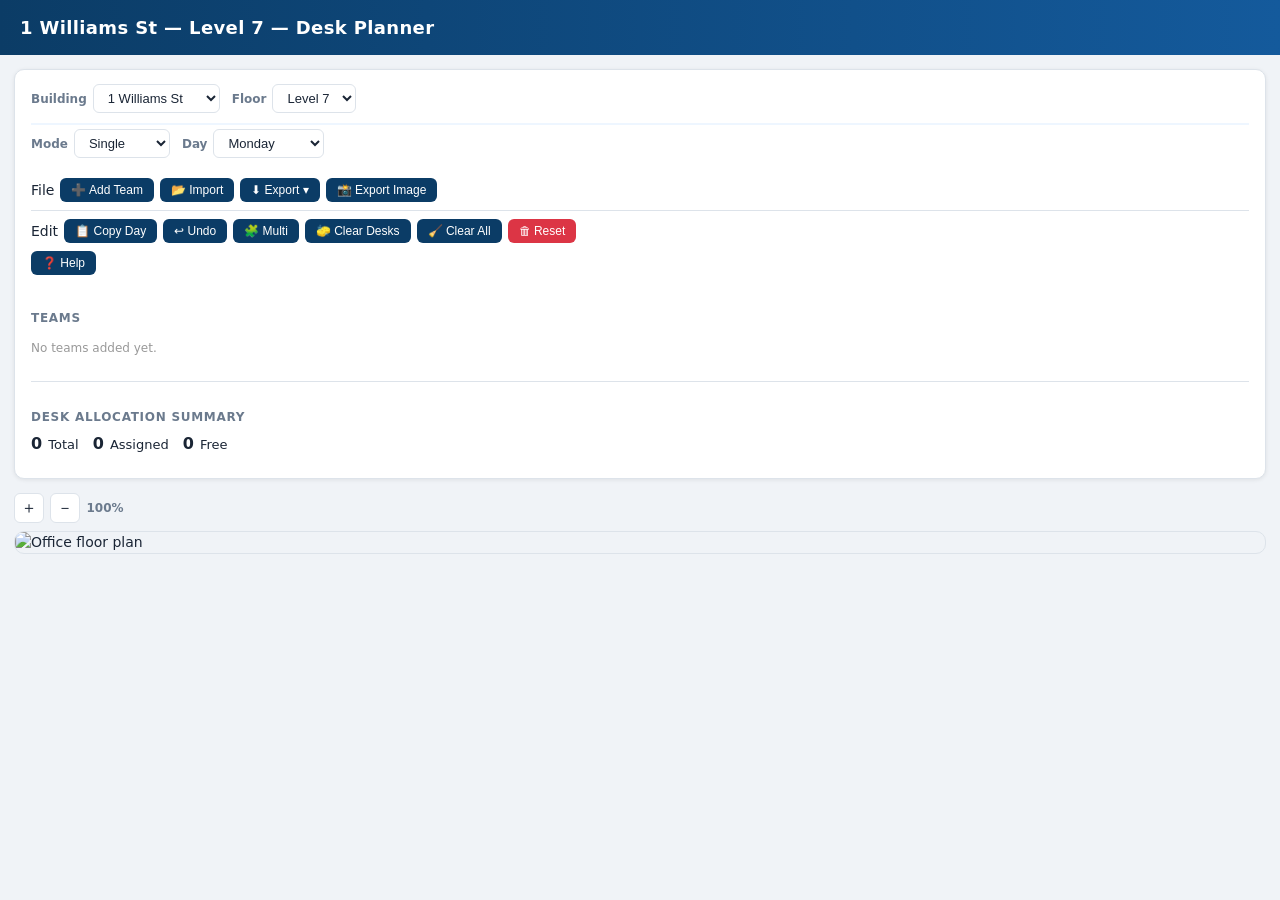
==== index.html @ b58423ae "Add files via upload" ====
<!DOCTYPE html>
<html lang="en">
<head>
  <meta charset="UTF-8">
  <meta name="viewport" content="width=device-width, initial-scale=1.0">
  <title>Desk Planner</title>
  <link rel="stylesheet" href="style.css">
</head>
<body>

  <header class="app-header">
    <h1 id="appTitle">Desk Planner</h1>
  </header>

  <div id="controls">

    <!-- Location row: Building + Floor -->
    <div class="view-row" id="locationRow">
      <div class="field-group">
        <span class="field-label">Building</span>
        <select id="building"></select>
      </div>
      <div class="field-group">
        <span class="field-label">Floor</span>
        <select id="floor"></select>
      </div>
    </div>

    <!-- View row: Mode + Day -->
    <div class="view-row">
      <div class="field-group">
        <span class="field-label">Mode</span>
        <select id="mode">
          <option value="single">Single</option>
          <option value="compare">Compare</option>
        </select>
      </div>
      <div class="field-group">
        <span class="field-label">Day</span>
        <select id="day"></select>
      </div>
      <div id="compareControls" class="field-group">
        <span class="field-label">vs</span>
        <select id="day2"></select>
      </div>
    </div>

    <div id="editControls">
      <div class="toolbar-section">
        <span class="toolbar-label">File</span>
        <button id="btn-add-team">➕ Add Team</button>
        <button id="btn-import">📂 Import</button>

        <!-- Export submenu -->
        <div class="submenu-wrap" id="exportSubmenuWrap">
          <button id="btn-export" class="submenu-trigger">⬇ Export ▾</button>
          <div class="submenu" id="exportSubmenu">
            <button id="btn-export-all">⬇ Export All Teams</button>
            <button id="btn-export-assigned">⬇ Export Assigned Teams</button>
          </div>
        </div>

        <button id="btn-export-image">📸 Export Image</button>
      </div>
      <div class="toolbar-section">
        <span class="toolbar-label">Edit</span>
        <button id="btn-copy">📋 Copy Day</button>
        <button id="btn-undo">↩ Undo</button>
        <button id="btn-multi">🧩 Multi</button>
        <button id="btn-clear-desks">🧽 Clear Desks</button>
        <button id="btn-clear-all">🧹 Clear All</button>
        <button id="btn-reset" class="btn-danger">🗑 Reset</button>
      </div>
      <div class="toolbar-section" style="border-top:none;padding-top:0;">
        <button id="btn-help">❓ Help</button>
      </div>

      <!-- Editable category label -->
      <div id="categoryHeaderWrap" class="category-header-wrap">
        <span id="categoryLabel" class="section-header category-label-text" title="Click to rename">Teams</span>
        <button id="btn-edit-category" class="category-edit-btn" title="Rename category">✏️</button>
      </div>
      <div id="categoryEditWrap" class="category-edit-wrap" style="display:none;">
        <input id="categoryInput" type="text" class="category-input" value="Teams" autocomplete="off" spellcheck="false">
        <button id="btn-category-save" class="category-save-btn">✓</button>
        <button id="btn-category-cancel" class="category-cancel-btn">✕</button>
      </div>

      <div id="legend"></div>

      <div class="summary-wrap">
        <div class="section-header">Desk Allocation Summary</div>
        <div id="summary"></div>
      </div>
    </div>
  </div>

  <!-- Copy modal -->
  <div id="copyModal" role="dialog" aria-modal="true">
    <h3>Copy Day To…</h3>
    <div id="copyDays"></div>
    <div class="modal-actions">
      <button id="btn-apply-copy">Apply</button>
      <button id="btn-cancel-copy" class="btn-danger">Cancel</button>
    </div>
  </div>

  <!-- Team edit modal -->
  <div id="teamEditModal" role="dialog" aria-modal="true">
    <div id="teamEditPanel">
      <div class="team-edit-header">
        <span class="team-edit-dot" id="teamEditDot"></span>
        <h3 id="teamEditTitle">Edit Team</h3>
      </div>
      <div class="team-edit-body">
        <label for="teamEditInput">Name</label>
        <input id="teamEditInput" type="text" autocomplete="off" spellcheck="false">
      </div>
      <div class="modal-actions">
        <button id="btn-team-edit-save">Save</button>
        <button id="btn-team-edit-delete" class="btn-danger">Delete</button>
        <button id="btn-team-edit-cancel" class="btn-secondary">Cancel</button>
      </div>
    </div>
    <div id="teamDeletePanel" style="display:none">
      <div class="team-edit-header">
        <span class="team-edit-dot" id="teamDeleteDot"></span>
        <h3 id="teamDeleteTitle">Delete Team?</h3>
      </div>
      <p id="teamDeleteMsg" style="margin:0 0 16px;font-size:13px;color:var(--text-muted);line-height:1.5;"></p>
      <div class="modal-actions" style="flex-wrap:wrap;">
        <button id="btn-dc-unassign" class="btn-danger">Delete &amp; Unassign</button>
        <button id="btn-dc-keep">Delete, Keep Colours</button>
        <button id="btn-dc-cancel" class="btn-secondary">Cancel</button>
      </div>
    </div>
  </div>

  <!-- Floor plan loading overlay -->
  <div id="floorLoading" class="floor-loading" style="display:none">
    <div class="floor-loading-inner">
      <div class="floor-loading-spinner"></div>
      <span id="floorLoadingLabel">Loading floor plan…</span>
    </div>
  </div>

  <!-- Map area -->
  <div class="map-area">

    <!-- Zoom controls (single view only) -->
    <div id="zoomControls" class="zoom-controls">
      <button id="btn-zoom-in"    class="zoom-btn" title="Zoom in">＋</button>
      <button id="btn-zoom-out"   class="zoom-btn" title="Zoom out">－</button>
      <span   id="zoomLabel"      class="zoom-label">100%</span>
      <button id="btn-zoom-reset" class="zoom-btn zoom-reset" title="Reset zoom" style="display:none">⤢ Fit</button>
    </div>

    <!-- Viewport clips overflow; mapBox scales inside it -->
    <div id="mapViewport" class="map-viewport">
      <div id="mapSingle" class="mapBox">
        <img id="floorPlanImg" src="" alt="Office floor plan">
        <div id="svgContainer" class="svgLayer"></div>
      </div>
    </div>

    <div id="compareWrap">
      <div class="compare-panel">
        <div class="compare-label" id="compareLabel1"></div>
        <div class="mapBox">
          <img id="floorPlanImg1" src="" alt="Floor plan day 1">
          <div id="svgContainer1" class="svgLayer"></div>
        </div>
      </div>
      <div class="compare-panel">
        <div class="compare-label" id="compareLabel2"></div>
        <div class="mapBox">
          <img id="floorPlanImg2" src="" alt="Floor plan day 2">
          <div id="svgContainer2" class="svgLayer"></div>
        </div>
      </div>
    </div>
  </div>

  <input type="file" id="fileInput" accept=".csv" style="display:none" aria-hidden="true">

  <script type="module" src="app.js"></script>
</body>
</html>
---- style.css ----
/* ============================================================
   style.css — Desk Planner
   ============================================================ */

/* ── CSS Variables ───────────────────────────────────────────── */
:root {
  --brand-dark:   #0b3c66;
  --brand-mid:    #145a9c;
  --brand-light:  #eef6ff;
  --accent:       #28a745;
  --danger:       #dc3545;

  --bg:           #f0f3f7;
  --surface:      #ffffff;
  --border:       #dde3ea;
  --text:         #1a2535;
  --text-muted:   #6b7a8d;

  --radius-sm:    6px;
  --radius-md:    10px;
  --radius-lg:    16px;

  --shadow-sm:    0 1px 4px rgba(0,0,0,0.08);
  --shadow-md:    0 4px 16px rgba(0,0,0,0.12);
  --shadow-lg:    0 8px 28px rgba(0,0,0,0.18);

  --toolbar-gap:  6px;
}

/* ── Reset & Base ────────────────────────────────────────────── */
*, *::before, *::after { box-sizing: border-box; }

body {
  font-family: "Segoe UI", system-ui, sans-serif;
  margin: 0;
  background: var(--bg);
  color: var(--text);
  font-size: 14px;
  line-height: 1.5;
}

/* ── Header ──────────────────────────────────────────────────── */
.app-header {
  background: linear-gradient(90deg, var(--brand-dark), var(--brand-mid));
  color: #fff;
  padding: 14px 20px;
  display: flex;
  align-items: center;
  gap: 12px;
}

.app-header h1 {
  margin: 0;
  font-size: 18px;
  font-weight: 600;
  letter-spacing: 0.02em;
}

/* ── Controls panel ──────────────────────────────────────────── */
#controls {
  background: var(--surface);
  margin: 14px;
  padding: 14px 16px;
  border-radius: var(--radius-md);
  box-shadow: var(--shadow-sm);
  border: 1px solid var(--border);
}

/* ── View row (Mode + Day selectors) ─────────────────────────── */
.view-row {
  display: flex;
  align-items: center;
  gap: 12px;
  flex-wrap: wrap;
  margin-bottom: 12px;
}

.field-group {
  display: flex;
  align-items: center;
  gap: 6px;
}

.field-label {
  font-size: 12px;
  font-weight: 600;
  color: var(--text-muted);
  white-space: nowrap;
}

select {
  padding: 5px 10px;
  border-radius: var(--radius-sm);
  border: 1px solid var(--border);
  background: var(--surface);
  color: var(--text);
  font-size: 13px;
  cursor: pointer;
  outline: none;
  transition: border-color 0.15s;
}

select:focus {
  border-color: var(--brand-mid);
}

#compareControls {
  display: none;
  align-items: center;
  gap: 8px;
}

/* ── Toolbar sections ─────────────────────────────────────────── */
.toolbar-section {
  display: flex;
  flex-wrap: wrap;
  gap: var(--toolbar-gap);
  align-items: center;
  padding: 8px 0;
}

.toolbar-section + .toolbar-section {
  border-top: 1px solid var(--border);
}

.toolbar-section-label {
  font-size: 10px;
  font-weight: 700;
  text-transform: uppercase;
  letter-spacing: 0.08em;
  color: var(--text-muted);
  min-width: 50px;
}

/* ── Export submenu ──────────────────────────────────────────── */
.submenu-wrap {
  position: relative;
  display: inline-flex;
}

.submenu-trigger {
  /* Inherits button styles — just needs a slight indicator */
}

.submenu {
  display: none;
  position: absolute;
  top: calc(100% + 4px);
  left: 0;
  background: var(--surface);
  border: 1px solid var(--border);
  border-radius: var(--radius-sm);
  box-shadow: var(--shadow-md);
  z-index: 500;
  min-width: 180px;
  padding: 4px 0;
  flex-direction: column;
}

.submenu-wrap:hover .submenu,
.submenu-wrap:focus-within .submenu {
  display: flex;
}

.submenu button {
  background: transparent;
  color: var(--text);
  border-radius: 0;
  padding: 8px 14px;
  width: 100%;
  justify-content: flex-start;
  font-size: 13px;
}

.submenu button:hover {
  background: var(--brand-light);
  color: var(--brand-dark);
}

/* ── Buttons ─────────────────────────────────────────────────── */
button {
  display: inline-flex;
  align-items: center;
  gap: 5px;
  background: var(--brand-dark);
  color: #fff;
  border: none;
  padding: 5px 11px;
  border-radius: var(--radius-sm);
  cursor: pointer;
  font-size: 12px;
  font-weight: 500;
  white-space: nowrap;
  transition: background 0.15s, transform 0.1s;
}

button:hover  { background: var(--brand-mid); }
button:active { transform: scale(0.97); }

/* Variant — danger */
button.btn-danger { background: var(--danger); }
button.btn-danger:hover { background: #b02a37; }

/* Variant — success / active state for multi */
button[data-active="true"] { background: var(--accent); }

/* ── Editable category label ─────────────────────────────────── */
.category-header-wrap {
  display: flex;
  align-items: center;
  gap: 6px;
  margin: 12px 0 6px;
}

.category-label-text {
  margin: 0;
  cursor: pointer;
}

.category-label-text:hover {
  color: var(--brand-mid);
}

.category-edit-btn {
  all: unset;
  font-size: 11px;
  cursor: pointer;
  opacity: 0;
  transition: opacity 0.15s;
  line-height: 1;
}

.category-header-wrap:hover .category-edit-btn {
  opacity: 1;
}

.category-edit-wrap {
  display: flex;
  align-items: center;
  gap: 4px;
  margin-bottom: 6px;
}

.category-input {
  flex: 1;
  padding: 4px 8px;
  border: 2px solid var(--brand-mid);
  border-radius: var(--radius-sm);
  font-size: 12px;
  font-weight: 700;
  text-transform: uppercase;
  letter-spacing: 0.06em;
  color: var(--text);
  outline: none;
  background: var(--surface);
}

.category-save-btn,
.category-cancel-btn {
  all: unset;
  width: 24px;
  height: 24px;
  display: inline-flex;
  align-items: center;
  justify-content: center;
  border-radius: var(--radius-sm);
  cursor: pointer;
  font-size: 13px;
  transition: background 0.15s;
}

.category-save-btn {
  color: var(--accent);
}
.category-save-btn:hover   { background: #e6f4ea; }

.category-cancel-btn {
  color: var(--danger);
}
.category-cancel-btn:hover { background: #fdecea; }

/* ── Teams section ───────────────────────────────────────────── */
.section-header {
  font-size: 12px;
  font-weight: 700;
  color: var(--text-muted);
  text-transform: uppercase;
  letter-spacing: 0.06em;
  margin-bottom: 6px;
  margin-top: 14px;
}

#legend {
  display: flex;
  flex-wrap: wrap;
  gap: 6px;
  min-height: 30px;
}

.chip {
  display: inline-flex;
  align-items: center;
  gap: 6px;
  padding: 4px 10px;
  border-radius: 20px;
  background: var(--brand-light);
  border: 1px solid transparent;
  cursor: pointer;
  font-size: 12px;
  font-weight: 500;
  transition: border-color 0.15s, background 0.15s;
  user-select: none;
}

.chip:hover {
  border-color: var(--brand-mid);
  background: #ddeeff;
}

.chip-dot {
  width: 10px;
  height: 10px;
  border-radius: 50%;
  flex-shrink: 0;
  display: inline-block;
}

.chip-label {
  cursor: pointer;
}

.chip-edit-btn {
  all: unset;                /* strip button defaults */
  display: inline-flex;
  align-items: center;
  justify-content: center;
  width: 18px;
  height: 18px;
  border-radius: 50%;
  font-size: 11px;
  line-height: 1;
  cursor: pointer;
  opacity: 0;
  transition: opacity 0.15s, background 0.15s;
  flex-shrink: 0;
  margin-left: 2px;
}

.chip:hover .chip-edit-btn {
  opacity: 1;
}

.chip-edit-btn:hover {
  background: rgba(0,0,0,0.1);
}

/* ── Team edit modal ─────────────────────────────────────────── */
#teamEditModal {
  display: none;
  position: fixed;
  top: 50%;
  left: 50%;
  transform: translate(-50%, -50%);
  background: var(--surface);
  padding: 20px 24px;
  border-radius: var(--radius-md);
  box-shadow: var(--shadow-lg);
  z-index: 1001;
  min-width: 260px;
  border: 1px solid var(--border);
}

.team-edit-header {
  display: flex;
  align-items: center;
  gap: 10px;
  margin-bottom: 16px;
}

.team-edit-dot {
  width: 14px;
  height: 14px;
  border-radius: 50%;
  flex-shrink: 0;
  display: inline-block;
}

#teamEditTitle {
  margin: 0;
  font-size: 15px;
  color: var(--brand-dark);
}

.team-edit-body {
  display: flex;
  flex-direction: column;
  gap: 6px;
  margin-bottom: 16px;
}

.team-edit-body label {
  font-size: 11px;
  font-weight: 600;
  text-transform: uppercase;
  letter-spacing: 0.06em;
  color: var(--text-muted);
}

.team-edit-body input {
  padding: 7px 10px;
  border: 1px solid var(--border);
  border-radius: var(--radius-sm);
  font-size: 14px;
  color: var(--text);
  outline: none;
  transition: border-color 0.15s;
  width: 100%;
  box-sizing: border-box;
}

.team-edit-body input:focus {
  border-color: var(--brand-mid);
}

.btn-secondary {
  background: #e8edf2;
  color: var(--text);
}

.btn-secondary:hover {
  background: #d5dce6;
}

/* ── Summary panel ───────────────────────────────────────────── */
.summary-wrap {
  margin-top: 12px;
  padding-top: 12px;
  border-top: 1px solid var(--border);
}

.summary-totals {
  display: flex;
  gap: 14px;
  margin-bottom: 8px;
  font-size: 13px;
}

.summary-totals span strong {
  font-size: 16px;
  margin-right: 2px;
}

.summary-teams {
  display: flex;
  flex-wrap: wrap;
  gap: 5px;
}

.summary-badge {
  display: inline-block;
  padding: 2px 9px;
  border-radius: 12px;
  color: #fff;
  font-size: 11px;
  font-weight: 600;
}

/* ── Map layout ──────────────────────────────────────────────── */
.map-area {
  margin: 0 14px 20px;
  position: relative;
}

/* Zoom controls bar */
.zoom-controls {
  display: flex;
  align-items: center;
  gap: 6px;
  margin-bottom: 8px;
}

.zoom-btn {
  display: inline-flex;
  align-items: center;
  justify-content: center;
  width: 30px;
  height: 30px;
  padding: 0;
  border-radius: var(--radius-sm);
  background: var(--surface);
  border: 1px solid var(--border);
  color: var(--text);
  font-size: 16px;
  cursor: pointer;
  transition: background 0.15s, border-color 0.15s;
}

.zoom-btn:hover {
  background: var(--brand-light);
  border-color: var(--brand-mid);
}

.zoom-reset {
  width: auto;
  padding: 0 10px;
  font-size: 12px;
  font-weight: 600;
  color: var(--brand-dark);
}

.zoom-label {
  font-size: 12px;
  font-weight: 600;
  color: var(--text-muted);
  min-width: 38px;
  text-align: center;
}

/* Viewport clips the scaled mapBox */
.map-viewport {
  overflow: hidden;
  border-radius: var(--radius-md);
  border: 1px solid var(--border);
  /* Height is set by JS to match the natural mapBox height */
  position: relative;
}

.mapBox {
  position: relative;
  max-width: 1200px;
  /* transform applied by zoom.js */
  will-change: transform;
}

.mapBox img {
  width: 100%;
  display: block;
}

.svgLayer {
  position: absolute;
  top: 0;
  left: 0;
  width: 100%;
  height: 100%;
}

.svgLayer svg {
  width: 100%;
  height: auto;
}

/* ── Compare view ────────────────────────────────────────────── */
#compareWrap {
  display: none;
  gap: 16px;
}

#compareWrap.active {
  display: flex;
}

#compareWrap .compare-panel {
  flex: 1;
  min-width: 0;
}

.compare-label {
  font-size: 12px;
  font-weight: 600;
  color: var(--brand-dark);
  margin-bottom: 4px;
  text-align: center;
}

/* ── Copy modal ──────────────────────────────────────────────── */
#copyModal {
  display: none;
  position: fixed;
  top: 50%;
  left: 50%;
  transform: translate(-50%, -50%);
  background: var(--surface);
  padding: 20px 24px;
  border-radius: var(--radius-md);
  box-shadow: var(--shadow-lg);
  z-index: 1000;
  min-width: 240px;
  border: 1px solid var(--border);
}

#copyModal h3 {
  margin: 0 0 12px;
  font-size: 15px;
  color: var(--brand-dark);
}

#copyDays {
  display: flex;
  flex-direction: column;
  gap: 8px;
  margin-bottom: 14px;
}

#copyDays label {
  display: flex;
  align-items: center;
  gap: 8px;
  cursor: pointer;
  font-size: 13px;
}

.modal-actions {
  display: flex;
  gap: 8px;
  justify-content: flex-end;
}

/* ── Modal backdrop ──────────────────────────────────────────── */
.modal-backdrop {
  display: none;
  position: fixed;
  inset: 0;
  background: rgba(0,0,0,0.25);
  z-index: 999;
}

.modal-backdrop.active { display: block; }

/* ── Drag-select cursor feedback ─────────────────────────────────────────── */

/* When Shift is held anywhere on the page, show crosshair over the map */
body.shift-held .svgLayer svg {
  cursor: crosshair;
}

/* While actively dragging, lock the cursor globally */
body.drag-selecting,
body.drag-selecting * {
  cursor: crosshair !important;
  user-select: none;
}

/* ── Location row (Building / Floor) ─────────────────────────── */
#locationRow {
  padding-bottom: 10px;
  margin-bottom: 4px;
  border-bottom: 2px solid var(--brand-light);
}

/* ── Floor loading overlay ───────────────────────────────────── */
.floor-loading {
  position: fixed;
  inset: 0;
  background: rgba(240, 243, 247, 0.85);
  z-index: 2000;
  display: flex;
  align-items: center;
  justify-content: center;
}

.floor-loading-inner {
  display: flex;
  flex-direction: column;
  align-items: center;
  gap: 14px;
  background: var(--surface);
  padding: 28px 36px;
  border-radius: var(--radius-md);
  box-shadow: var(--shadow-lg);
  border: 1px solid var(--border);
  font-size: 14px;
  color: var(--text-muted);
}

.floor-loading-spinner {
  width: 32px;
  height: 32px;
  border: 3px solid var(--border);
  border-top-color: var(--brand-mid);
  border-radius: 50%;
  animation: spin 0.7s linear infinite;
}

@keyframes spin { to { transform: rotate(360deg); } }

::-webkit-scrollbar { width: 6px; height: 6px; }
::-webkit-scrollbar-track { background: transparent; }
::-webkit-scrollbar-thumb { background: #c0c8d4; border-radius: 3px; }

/* ── Responsive ──────────────────────────────────────────────── */
@media (max-width: 700px) {
  #controls { margin: 10px; padding: 12px; }
  .mapBox, .map-area { margin: 0 10px 16px; }
  #compareWrap { flex-direction: column; }
}
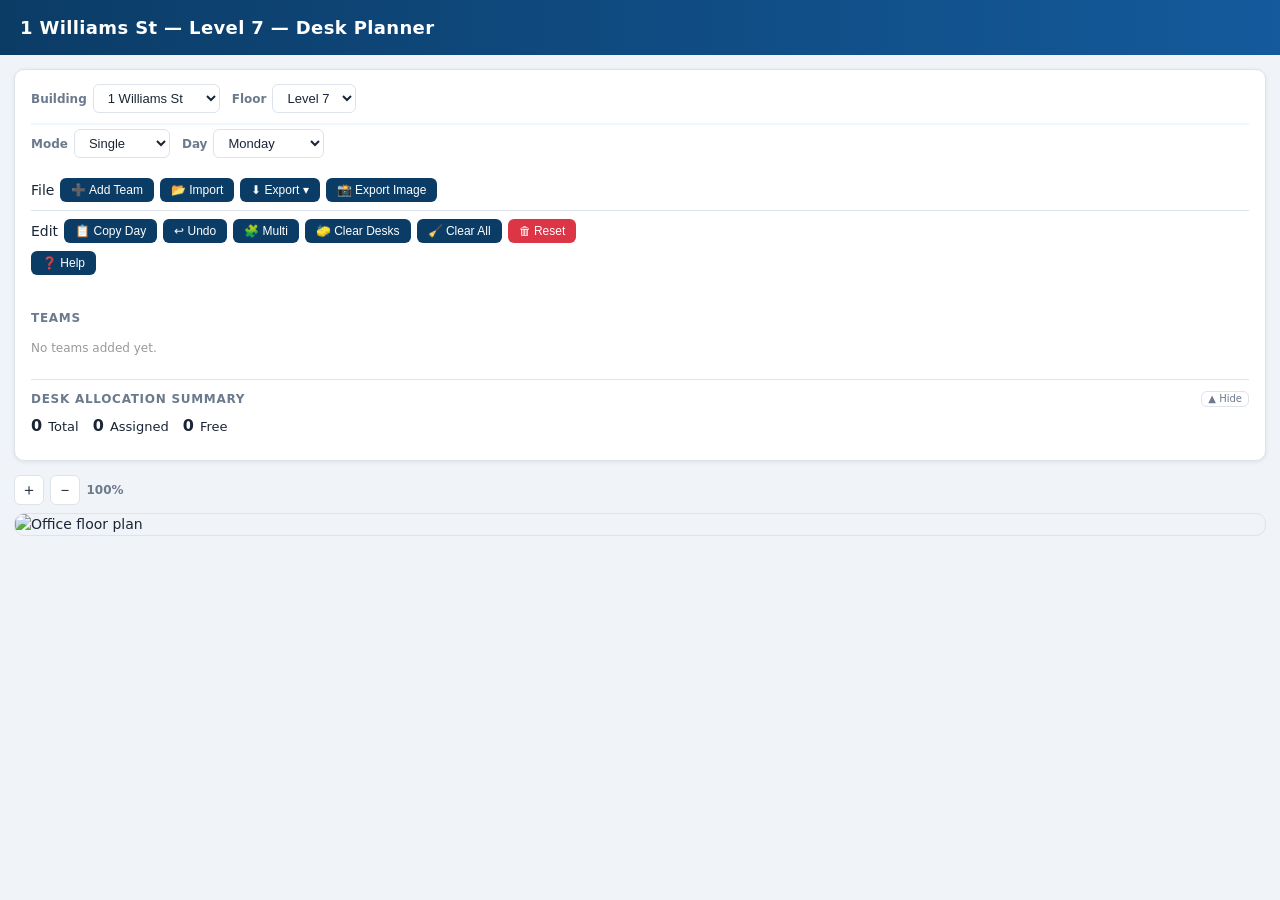
==== commit e96a31ab: "Add files via upload" ====
--- a/index.html
+++ b/index.html
@@ -89,7 +89,10 @@
       <div id="legend"></div>
 
       <div class="summary-wrap">
-        <div class="section-header">Desk Allocation Summary</div>
+        <div class="summary-header">
+          <span class="section-header" style="margin:0;">Desk Allocation Summary</span>
+          <button id="btn-toggle-summary" class="summary-toggle-btn" title="Hide summary">▲</button>
+        </div>
         <div id="summary"></div>
       </div>
     </div>
--- a/style.css
+++ b/style.css
@@ -433,9 +433,42 @@
 
 /* ── Summary panel ───────────────────────────────────────────── */
 .summary-wrap {
-  margin-top: 12px;
-  padding-top: 12px;
+  margin-top: 10px;
+  padding-top: 10px;
   border-top: 1px solid var(--border);
+}
+
+.summary-header {
+  display: flex;
+  align-items: center;
+  justify-content: space-between;
+  margin-bottom: 6px;
+}
+
+.summary-toggle-btn {
+  all: unset;
+  cursor: pointer;
+  font-size: 10px;
+  color: var(--text-muted);
+  padding: 2px 6px;
+  border-radius: var(--radius-sm);
+  border: 1px solid var(--border);
+  background: var(--surface);
+  transition: background 0.15s, color 0.15s;
+  line-height: 1;
+}
+
+.summary-toggle-btn:hover {
+  background: var(--brand-light);
+  color: var(--brand-dark);
+}
+
+#summary {
+  transition: opacity 0.2s;
+}
+
+#summary.summary-hidden {
+  display: none;
 }
 
 .summary-totals {
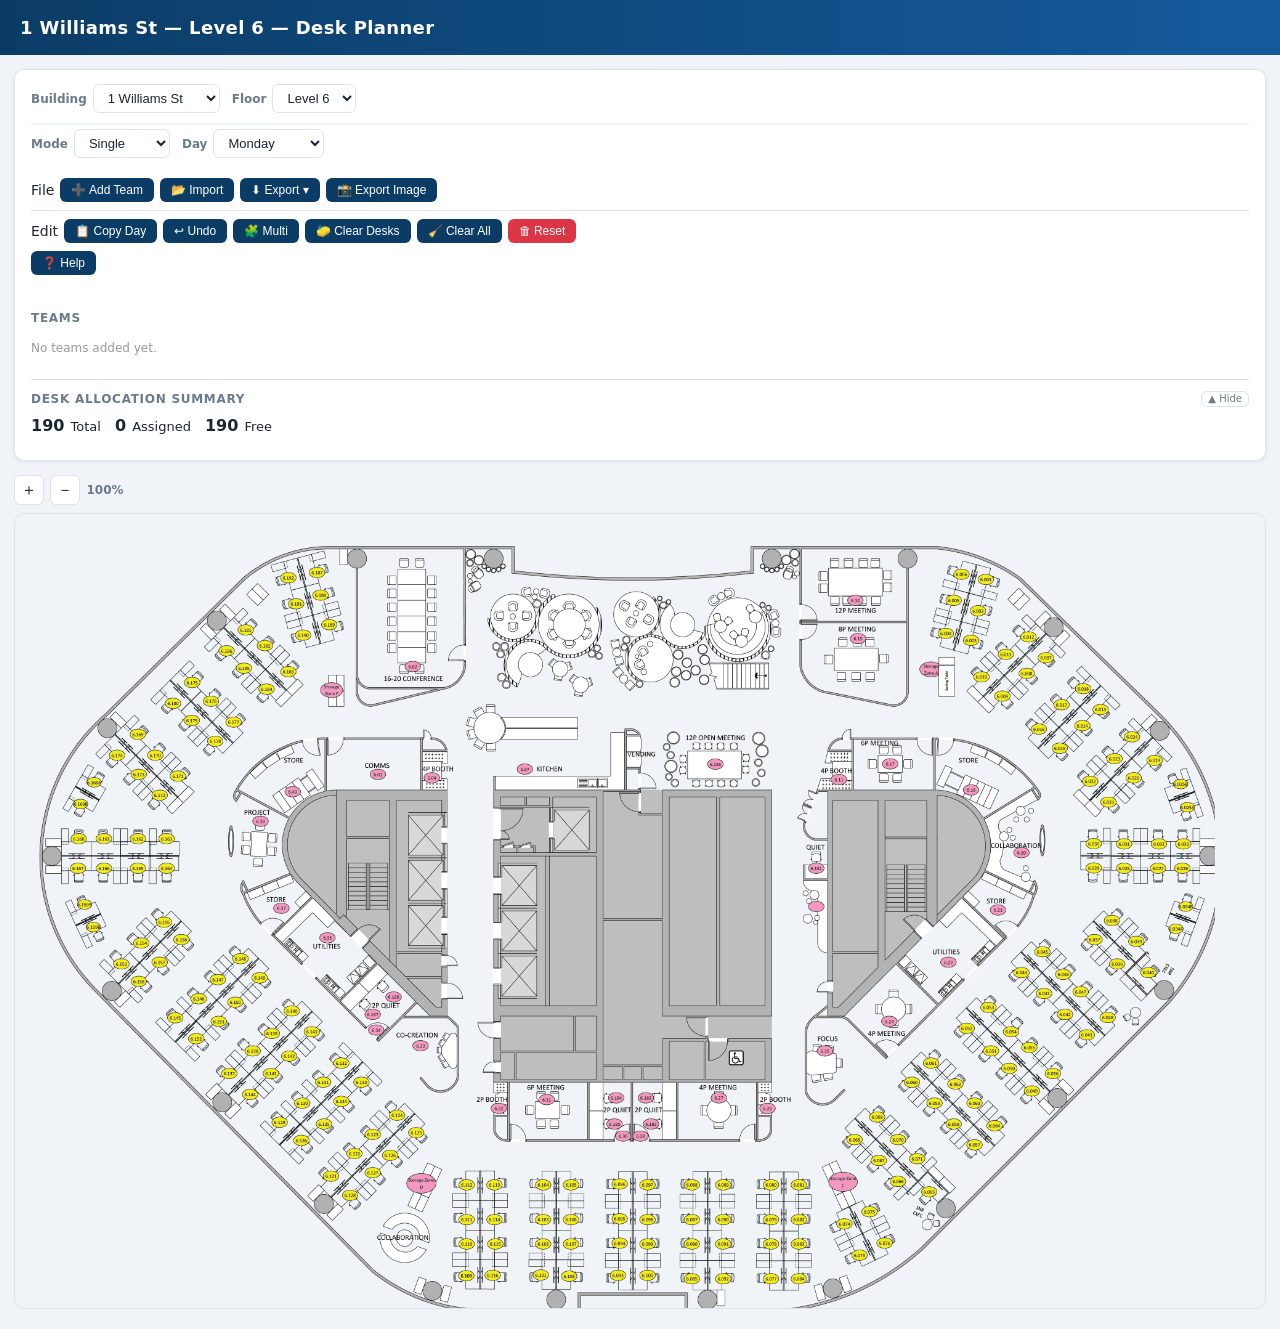
==== commit 6065be25: "Add files via upload" ====
--- a/index.html
+++ b/index.html
@@ -77,8 +77,10 @@
 
       <!-- Editable category label -->
       <div id="categoryHeaderWrap" class="category-header-wrap">
-        <span id="categoryLabel" class="section-header category-label-text" title="Click to rename">Teams</span>
-        <button id="btn-edit-category" class="category-edit-btn" title="Rename category">✏️</button>
+        <span class="category-label-group">
+          <span id="categoryLabel" class="section-header category-label-text" title="Click to rename">Teams</span>
+          <button id="btn-edit-category" class="category-edit-btn" title="Rename category">✏️</button>
+        </span>
       </div>
       <div id="categoryEditWrap" class="category-edit-wrap" style="display:none;">
         <input id="categoryInput" type="text" class="category-input" value="Teams" autocomplete="off" spellcheck="false">
--- a/style.css
+++ b/style.css
@@ -212,6 +212,13 @@
   margin: 12px 0 6px;
 }
 
+/* Tight wrapper — hover zone is only as wide as the text + icon */
+.category-label-group {
+  display: inline-flex;
+  align-items: center;
+  gap: 5px;
+}
+
 .category-label-text {
   margin: 0;
   cursor: pointer;
@@ -226,12 +233,20 @@
   font-size: 11px;
   cursor: pointer;
   opacity: 0;
-  transition: opacity 0.15s;
+  transition: opacity 0.15s, transform 0.2s;
   line-height: 1;
-}
-
-.category-header-wrap:hover .category-edit-btn {
+  display: inline-block;
+  background: none !important;  /* override global button:hover */
+}
+
+/* Only show pencil when hovering the tight label group */
+.category-label-group:hover .category-edit-btn {
   opacity: 1;
+}
+
+.category-edit-btn:hover {
+  transform: scale(1.35);
+  background: none !important;
 }
 
 .category-edit-wrap {
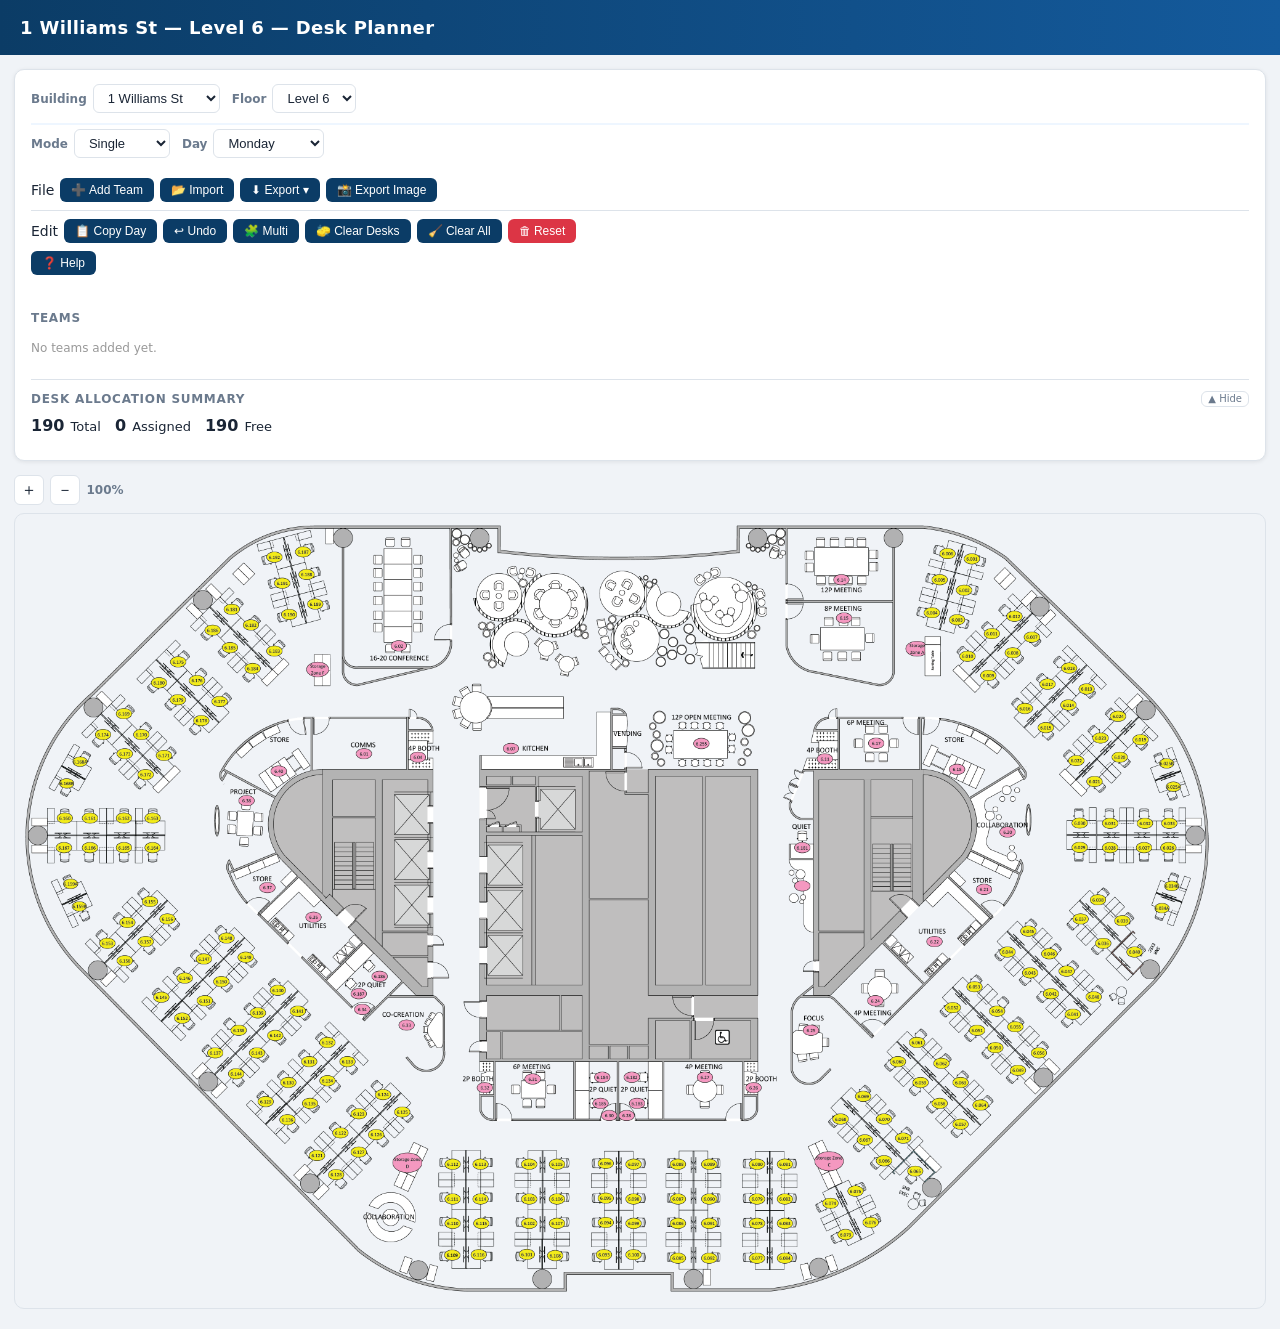
==== commit d54d10a9: "Add files via upload" ====
--- a/index.html
+++ b/index.html
@@ -100,6 +100,46 @@
     </div>
   </div>
 
+  <!-- Shared modal backdrop -->
+  <div id="modalBackdrop" class="modal-backdrop"></div>
+
+  <!-- uiPrompt modal — replaces browser prompt() -->
+  <div id="uiPromptModal" class="ui-modal" role="dialog" aria-modal="true" style="display:none">
+    <h3 id="uiPromptTitle" class="ui-modal-title"></h3>
+    <div class="ui-modal-body">
+      <label id="uiPromptLabel" class="ui-modal-label"></label>
+      <input id="uiPromptInput" type="text" class="ui-modal-input" autocomplete="off" spellcheck="false">
+    </div>
+    <div class="modal-actions">
+      <button id="uiPromptConfirm">OK</button>
+      <button id="uiPromptCancel" class="btn-secondary">Cancel</button>
+    </div>
+  </div>
+
+  <!-- Add Teams modal — bulk add up to 10 -->
+  <div id="addTeamsModal" class="ui-modal" role="dialog" aria-modal="true" style="display:none">
+    <h3 id="addTeamsTitle" class="ui-modal-title">Add Teams</h3>
+    <div id="addTeamsRows" class="ui-modal-body" style="max-height:340px;overflow-y:auto;"></div>
+    <div style="display:flex;justify-content:space-between;align-items:center;margin-bottom:14px;">
+      <button id="btn-add-team-row" class="btn-secondary" style="font-size:12px;">➕ Add another</button>
+      <span id="addTeamsCount" style="font-size:11px;color:var(--text-muted);"></span>
+    </div>
+    <div class="modal-actions">
+      <button id="btn-add-teams-create">Create</button>
+      <button id="btn-add-teams-cancel" class="btn-secondary">Cancel</button>
+    </div>
+  </div>
+
+  <!-- uiConfirm modal — replaces browser confirm() -->
+  <div id="uiConfirmModal" class="ui-modal" role="dialog" aria-modal="true" style="display:none">
+    <h3 id="uiConfirmTitle" class="ui-modal-title"></h3>
+    <p  id="uiConfirmMsg"   class="ui-modal-msg"></p>
+    <div class="modal-actions">
+      <button id="uiConfirmConfirm">OK</button>
+      <button id="uiConfirmCancel" class="btn-secondary">Cancel</button>
+    </div>
+  </div>
+
   <!-- Copy modal -->
   <div id="copyModal" role="dialog" aria-modal="true">
     <h3>Copy Day To…</h3>
--- a/style.css
+++ b/style.css
@@ -513,6 +513,16 @@
   font-weight: 600;
 }
 
+/* ── Desk hover outline (50% of selected style) ──────────────── */
+#svgContainer g[id^='desk']:hover rect,
+#svgContainer g[id^='desk']:hover polygon,
+#svgContainer g[id^='desk']:hover path {
+  stroke: #555;
+  stroke-width: 1.8;
+  stroke-opacity: 0.5;
+  cursor: pointer;
+}
+
 /* ── Map layout ──────────────────────────────────────────────── */
 .map-area {
   margin: 0 14px 20px;
@@ -583,6 +593,15 @@
 .mapBox img {
   width: 100%;
   display: block;
+  image-rendering: -webkit-optimize-contrast;
+  image-rendering: crisp-edges;
+}
+
+.mapBox,
+.mapBox img,
+.svgLayer svg {
+  backface-visibility: hidden;
+  -webkit-backface-visibility: hidden;
 }
 
 .svgLayer {
@@ -622,6 +641,77 @@
 }
 
 /* ── Copy modal ──────────────────────────────────────────────── */
+/* ── Shared modal backdrop ───────────────────────────────────── */
+.modal-backdrop {
+  display: none;
+  position: fixed;
+  inset: 0;
+  background: rgba(0,0,0,0.3);
+  z-index: 1050;
+}
+.modal-backdrop.active { display: block; }
+
+/* ── uiPrompt / uiConfirm shared styles ─────────────────────── */
+.ui-modal {
+  position: fixed;
+  top: 50%;
+  left: 50%;
+  transform: translate(-50%, -50%);
+  background: var(--surface);
+  padding: 24px 26px;
+  border-radius: var(--radius-md);
+  box-shadow: var(--shadow-lg);
+  z-index: 1100;
+  min-width: 300px;
+  max-width: 420px;
+  width: 90%;
+  border: 1px solid var(--border);
+}
+
+.ui-modal-title {
+  margin: 0 0 16px;
+  font-size: 16px;
+  font-weight: 600;
+  color: var(--brand-dark);
+}
+
+.ui-modal-body {
+  display: flex;
+  flex-direction: column;
+  gap: 6px;
+  margin-bottom: 18px;
+}
+
+.ui-modal-label {
+  font-size: 11px;
+  font-weight: 700;
+  text-transform: uppercase;
+  letter-spacing: 0.06em;
+  color: var(--text-muted);
+}
+
+.ui-modal-input {
+  padding: 8px 12px;
+  border: 1.5px solid var(--border);
+  border-radius: var(--radius-sm);
+  font-size: 14px;
+  color: var(--text);
+  outline: none;
+  transition: border-color 0.15s;
+  width: 100%;
+}
+
+.ui-modal-input:focus {
+  border-color: var(--brand-mid);
+}
+
+.ui-modal-msg {
+  margin: 0 0 18px;
+  font-size: 13px;
+  color: var(--text-muted);
+  line-height: 1.6;
+}
+
 #copyModal {
   display: none;
   position: fixed;
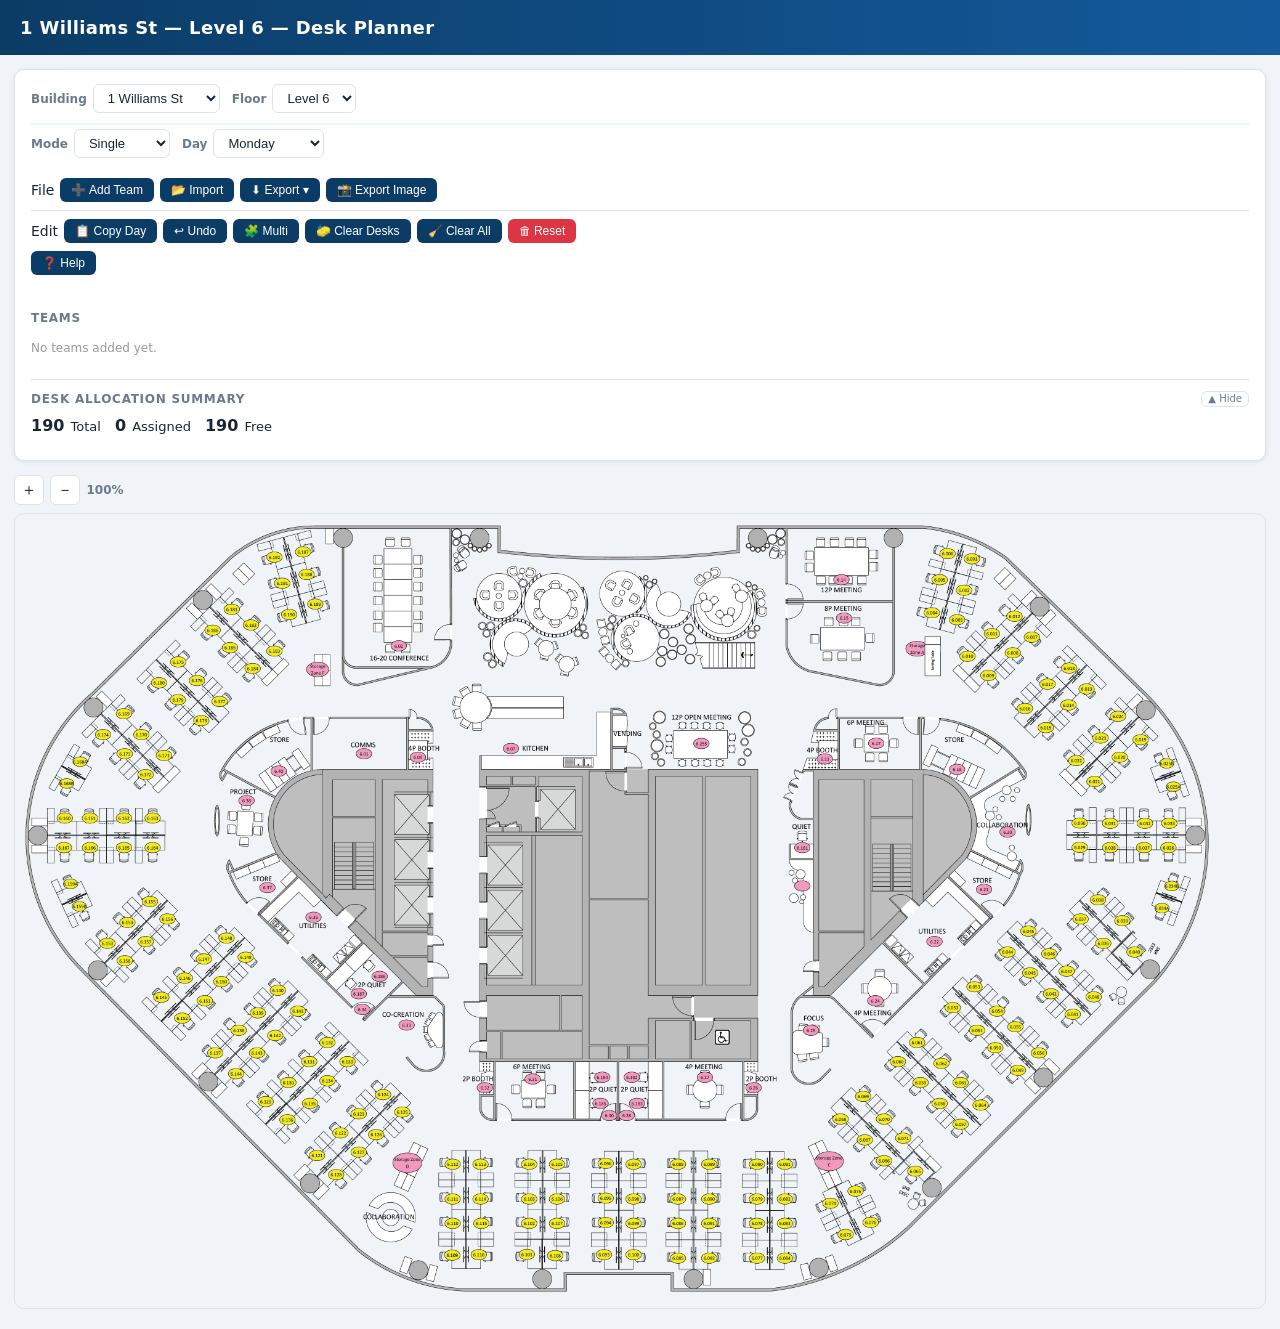
==== commit 6582af0a: "Add files via upload" ====
--- a/index.html
+++ b/index.html
@@ -116,20 +116,6 @@
     </div>
   </div>
 
-  <!-- Add Teams modal — bulk add up to 10 -->
-  <div id="addTeamsModal" class="ui-modal" role="dialog" aria-modal="true" style="display:none">
-    <h3 id="addTeamsTitle" class="ui-modal-title">Add Teams</h3>
-    <div id="addTeamsRows" class="ui-modal-body" style="max-height:340px;overflow-y:auto;"></div>
-    <div style="display:flex;justify-content:space-between;align-items:center;margin-bottom:14px;">
-      <button id="btn-add-team-row" class="btn-secondary" style="font-size:12px;">➕ Add another</button>
-      <span id="addTeamsCount" style="font-size:11px;color:var(--text-muted);"></span>
-    </div>
-    <div class="modal-actions">
-      <button id="btn-add-teams-create">Create</button>
-      <button id="btn-add-teams-cancel" class="btn-secondary">Cancel</button>
-    </div>
-  </div>
-
   <!-- uiConfirm modal — replaces browser confirm() -->
   <div id="uiConfirmModal" class="ui-modal" role="dialog" aria-modal="true" style="display:none">
     <h3 id="uiConfirmTitle" class="ui-modal-title"></h3>
@@ -140,6 +126,25 @@
     </div>
   </div>
 
+  <!-- Add Team modal — multi-row list builder (up to 10) -->
+  <div id="addTeamModal" class="ui-modal" role="dialog" aria-modal="true" style="display:none; max-width: 480px;">
+    <h3 id="addTeamTitle" class="ui-modal-title">Add Teams</h3>
+    <div class="add-team-rows" id="addTeamRows"></div>
+    <button id="addTeamAddRow" class="btn-secondary add-row-btn" type="button">+ Add another</button>
+    <div class="modal-actions" style="margin-top:14px;">
+      <button id="addTeamConfirm">Add</button>
+      <button id="addTeamCancel" class="btn-secondary">Cancel</button>
+    </div>
+  </div>
+
+  <!-- Floating swatch popover — shared by all add-team rows -->
+  <div id="swatchPopover" class="swatch-popover" style="display:none">
+    <div class="swatch-popover-grid" id="swatchPopoverGrid"></div>
+  </div>
+
+  <!-- Hidden native colour input — for custom swatch -->
+  <input type="color" id="customColorInput" style="position:fixed;width:1px;height:1px;opacity:0;pointer-events:none;top:50%;left:50%;" aria-hidden="true">
+
   <!-- Copy modal -->
   <div id="copyModal" role="dialog" aria-modal="true">
     <h3>Copy Day To…</h3>
@@ -160,6 +165,12 @@
       <div class="team-edit-body">
         <label for="teamEditInput">Name</label>
         <input id="teamEditInput" type="text" autocomplete="off" spellcheck="false">
+        <div class="color-picker-wrap" style="margin-top:10px;">
+          <label class="color-auto-row">
+            <input type="checkbox" id="teamEditAutoColor"> Auto-pick colour
+          </label>
+          <div id="teamEditSwatchGrid" class="color-swatch-grid"></div>
+        </div>
       </div>
       <div class="modal-actions">
         <button id="btn-team-edit-save">Save</button>
--- a/style.css
+++ b/style.css
@@ -513,16 +513,6 @@
   font-weight: 600;
 }
 
-/* ── Desk hover outline (50% of selected style) ──────────────── */
-#svgContainer g[id^='desk']:hover rect,
-#svgContainer g[id^='desk']:hover polygon,
-#svgContainer g[id^='desk']:hover path {
-  stroke: #555;
-  stroke-width: 1.8;
-  stroke-opacity: 0.5;
-  cursor: pointer;
-}
-
 /* ── Map layout ──────────────────────────────────────────────── */
 .map-area {
   margin: 0 14px 20px;
@@ -593,15 +583,6 @@
 .mapBox img {
   width: 100%;
   display: block;
-  image-rendering: -webkit-optimize-contrast;
-  image-rendering: crisp-edges;
-}
-
-.mapBox,
-.mapBox img,
-.svgLayer svg {
-  backface-visibility: hidden;
-  -webkit-backface-visibility: hidden;
 }
 
 .svgLayer {
@@ -754,7 +735,243 @@
   justify-content: flex-end;
 }
 
-/* ── Modal backdrop ──────────────────────────────────────────── */
+/* ── Colour swatch picker ────────────────────────────────────── */
+.color-picker-wrap {
+  display: flex;
+  flex-direction: column;
+  gap: 8px;
+  margin-bottom: 12px;
+}
+
+.color-auto-row {
+  display: flex;
+  align-items: center;
+  gap: 8px;
+  font-size: 13px;
+  cursor: pointer;
+  user-select: none;
+}
+
+.color-auto-row input[type="checkbox"] {
+  cursor: pointer;
+}
+
+.color-swatch-grid {
+  display: grid;
+  grid-template-columns: repeat(8, 1fr);
+  gap: 5px;
+  padding: 8px;
+  background: var(--bg);
+  border-radius: var(--radius-sm);
+  border: 1px solid var(--border);
+}
+
+.color-swatch-grid.disabled {
+  opacity: 0.4;
+  pointer-events: none;
+}
+
+.color-swatch {
+  width: 100%;
+  aspect-ratio: 1;
+  border-radius: 4px;
+  cursor: pointer;
+  border: 2px solid transparent;
+  transition: transform 0.1s, border-color 0.15s;
+  padding: 0;
+  min-width: 0;
+}
+
+.color-swatch:hover {
+  transform: scale(1.15);
+}
+
+.color-swatch.selected {
+  border-color: #000;
+  box-shadow: 0 0 0 2px #fff inset;
+}
+
+.color-swatch.custom {
+  background: linear-gradient(135deg, #f00 0%, #ff0 25%, #0f0 50%, #0ff 75%, #00f 100%);
+  position: relative;
+  overflow: hidden;
+}
+
+.color-swatch.custom::after {
+  content: "+";
+  position: absolute;
+  inset: 0;
+  display: flex;
+  align-items: center;
+  justify-content: center;
+  font-size: 14px;
+  font-weight: 700;
+  color: #fff;
+  text-shadow: 0 0 2px rgba(0,0,0,0.6);
+}
+
+/* ── Add-team multi-row builder ──────────────────────────────── */
+.add-team-rows {
+  display: flex;
+  flex-direction: column;
+  gap: 6px;
+  max-height: 360px;
+  overflow-y: auto;
+  padding: 2px;
+}
+
+.add-team-row {
+  display: flex;
+  align-items: center;
+  gap: 8px;
+}
+
+.add-team-row .row-swatch {
+  width: 28px;
+  height: 28px;
+  border-radius: 6px;
+  border: 1.5px solid var(--border);
+  cursor: pointer;
+  flex-shrink: 0;
+  padding: 0;
+  transition: transform 0.1s, border-color 0.15s;
+  position: relative;
+}
+
+.add-team-row .row-swatch:hover {
+  transform: scale(1.1);
+  border-color: var(--brand-mid);
+}
+
+.add-team-row .row-swatch.custom-color {
+  background: linear-gradient(135deg, #f00 0%, #ff0 25%, #0f0 50%, #0ff 75%, #00f 100%);
+}
+
+.add-team-row .row-input {
+  flex: 1;
+  padding: 7px 10px;
+  border: 1px solid var(--border);
+  border-radius: var(--radius-sm);
+  font-size: 13px;
+  outline: none;
+  transition: border-color 0.15s;
+  min-width: 0;
+}
+
+.add-team-row .row-input:focus {
+  border-color: var(--brand-mid);
+}
+
+.add-team-row .row-remove {
+  all: unset;
+  width: 24px;
+  height: 24px;
+  display: inline-flex;
+  align-items: center;
+  justify-content: center;
+  border-radius: var(--radius-sm);
+  cursor: pointer;
+  font-size: 14px;
+  color: var(--text-muted);
+  transition: background 0.15s, color 0.15s;
+  flex-shrink: 0;
+}
+
+.add-team-row .row-remove:hover {
+  background: #fdecea;
+  color: var(--danger);
+}
+
+.add-row-btn {
+  margin-top: 8px;
+  background: transparent;
+  color: var(--brand-mid);
+  border: 1px dashed var(--brand-mid);
+  padding: 6px 12px;
+  font-size: 12px;
+  font-weight: 600;
+  width: 100%;
+  justify-content: center;
+}
+
+.add-row-btn:hover {
+  background: var(--brand-light);
+}
+
+.add-row-btn:disabled {
+  opacity: 0.4;
+  cursor: not-allowed;
+  background: transparent;
+}
+
+/* ── Floating swatch popover ─────────────────────────────────── */
+.swatch-popover {
+  position: absolute;
+  z-index: 1200;
+  background: var(--surface);
+  border: 1px solid var(--border);
+  border-radius: var(--radius-sm);
+  box-shadow: var(--shadow-md);
+  padding: 8px;
+  animation: popover-fade 0.12s ease-out;
+}
+
+@keyframes popover-fade {
+  from { opacity: 0; transform: translateY(-2px); }
+  to   { opacity: 1; transform: translateY(0); }
+}
+
+.swatch-popover-grid {
+  display: grid;
+  grid-template-columns: repeat(8, 22px);
+  gap: 4px;
+}
+
+.swatch-popover-cell {
+  width: 22px;
+  height: 22px;
+  border-radius: 4px;
+  cursor: pointer;
+  border: 2px solid transparent;
+  padding: 0;
+  transition: transform 0.1s, border-color 0.15s;
+  position: relative;
+}
+
+.swatch-popover-cell:hover {
+  transform: scale(1.2);
+  border-color: #000;
+}
+
+.swatch-popover-cell.used {
+  opacity: 0.25;
+  cursor: not-allowed;
+  pointer-events: none;
+}
+
+.swatch-popover-cell.current {
+  border-color: #000;
+  box-shadow: 0 0 0 1.5px #fff inset;
+}
+
+.swatch-popover-cell.custom {
+  background: linear-gradient(135deg, #f00 0%, #ff0 25%, #0f0 50%, #0ff 75%, #00f 100%);
+}
+
+.swatch-popover-cell.custom::after {
+  content: "+";
+  position: absolute;
+  inset: 0;
+  display: flex;
+  align-items: center;
+  justify-content: center;
+  font-size: 12px;
+  font-weight: 700;
+  color: #fff;
+  text-shadow: 0 0 2px rgba(0,0,0,0.7);
+}
+
+/* ── Modal layout ─────────────────────────────────────────────── */
 .modal-backdrop {
   display: none;
   position: fixed;
